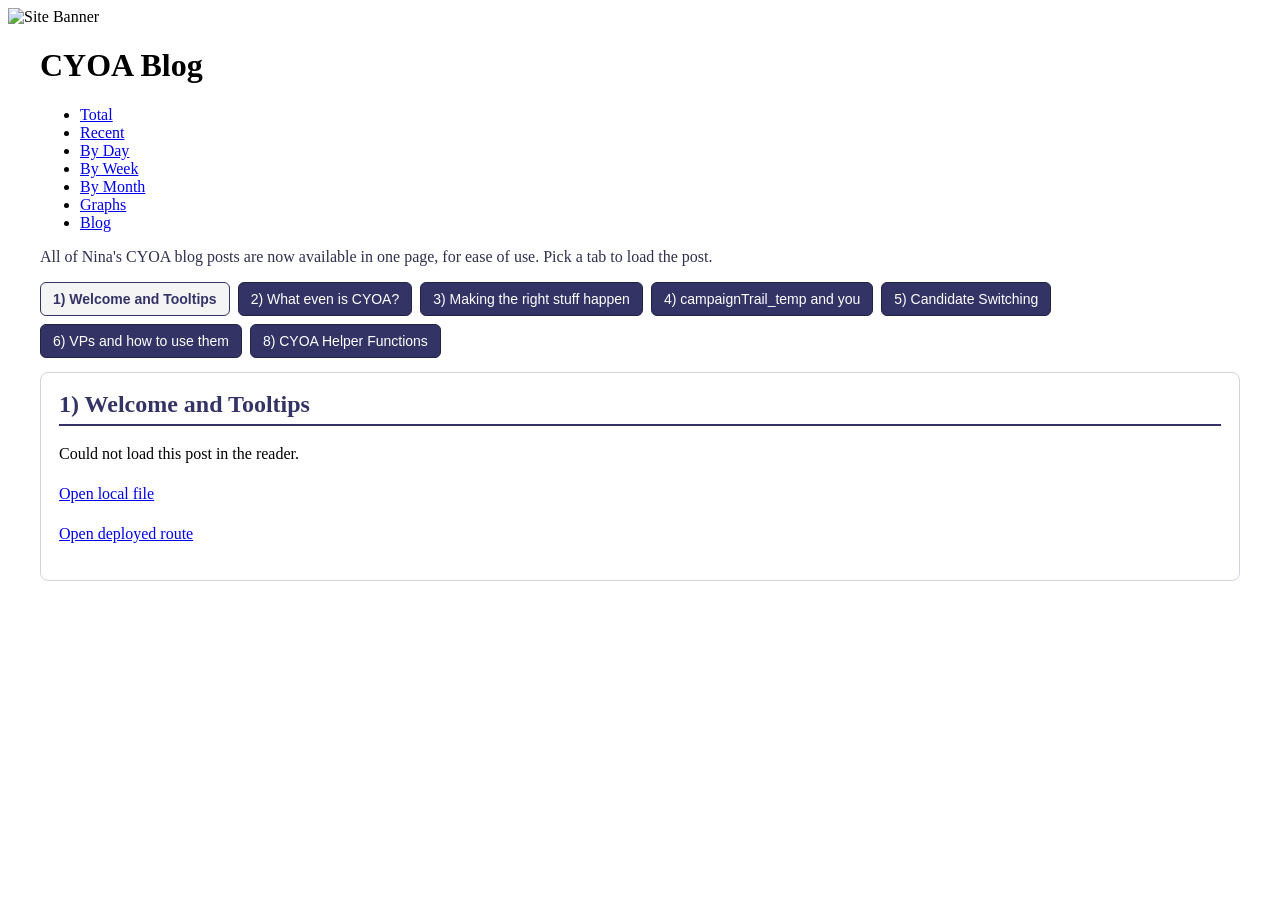
==== codes/cyoa/index.html @ 4f278217 "Add more stuff" ====
<!DOCTYPE html>
<html lang="en">

<head>
    <meta charset="UTF-8">
    <meta name="viewport" content="width=device-width, initial-scale=1.0">
    <title>CampaignTrailMojo</title>
    <link rel="stylesheet" type="text/css" href="../style.css">
    <style>
        .blog-shell {
            max-width: 1200px;
            margin: 0 auto;
        }

        .blog-intro {
            margin-bottom: 16px;
            color: #2f2f4f;
        }

        .tab-bar {
            display: flex;
            flex-wrap: wrap;
            gap: 8px;
            margin-bottom: 14px;
        }

        .tab-button {
            background-color: #333366;
            color: white;
            border: 1px solid #222244;
            border-radius: 6px;
            padding: 8px 12px;
            cursor: pointer;
            font-size: 14px;
        }

        .tab-button:hover {
            background-color: #555588;
        }

        .tab-button.active {
            background-color: #f4f4f4;
            color: #333366;
            border-color: #333366;
            font-weight: bold;
        }

        .tab-button:focus-visible {
            outline: 2px solid #333366;
            outline-offset: 1px;
        }

        .reader-card {
            border: 1px solid #cfd4df;
            background: white;
            border-radius: 8px;
            padding: 18px;
        }

        #post-title {
            margin-top: 0;
            margin-bottom: 14px;
            color: #333366;
            border-bottom: 2px solid #333366;
            padding-bottom: 6px;
        }

        #post-content {
            line-height: 1.5;
        }

        #post-content .blog {
            margin-left: 0;
            margin-right: 0;
        }

        .loading-text {
            color: #666;
            font-style: italic;
        }

        @media (max-width: 768px) {
            .tab-button {
                font-size: 13px;
                padding: 7px 10px;
            }

            .reader-card {
                padding: 12px;
            }
        }
    </style>
</head>

<body>
    <div class="unique-banner-container">
        <img src="../static/images/CampaignTrailMojo.png" alt="Site Banner" class="site-banner">
    </div>
    <div class="main-container">
        <div class="blog-shell">
            <h1>CYOA Blog</h1>
            <nav class="navbar navbar-expand-lg navbar-light bg-light">
                <div class="container-fluid">
                    <ul class="navbar">
                        <li><a href="/">Total</a></li>
                        <li><a href="/recent">Recent</a></li>
                        <li><a href="/by_day">By Day</a></li>
                        <li><a href="/by_week">By Week</a></li>
                        <li><a href="/by_month">By Month</a></li>
                        <li><a href="/graphs">Graphs</a></li>
                        <li><a href="/blog">Blog</a></li>
                    </ul>
                </div>
            </nav>
            <p class="blog-intro">All of Nina's CYOA blog posts are now available in one page, for ease of use. Pick a
                tab to load the post.</p>

            <div id="tab-bar" class="tab-bar" role="tablist" aria-label="CYOA blog posts"></div>

            <div class="reader-card">
                <h2 id="post-title">Choose a post</h2>
                <div id="post-content" class="loading-text">Loading post content...</div>
            </div>

            <noscript>
                <p>JavaScript is required for the one-page reader. You can still open the individual pages:</p>
                <ul>
                    <li><a href="/blog/post1">1) Welcome and Tooltips</a></li>
                    <li><a href="/blog/post2">2) What even is CYOA?</a></li>
                    <li><a href="/blog/post3">3) CYOA: Making the right stuff happen</a></li>
                    <li><a href="/blog/post4">4) campaignTrail_temp and you</a></li>
                    <li><a href="/blog/post5">5) Candidate Switching with CYOA</a></li>
                    <li><a href="/blog/post6">6) VPs and how to use them</a></li>
                    <li><a href="/blog/post8">8) CYOA Helper Functions</a></li>
                </ul>
            </noscript>
        </div>
    </div>

    <script>
        const posts = [
            { key: "post1", label: "1) Welcome and Tooltips", url: "./post1/index.html", fallbackUrl: "/blog/post1/" },
            { key: "post2", label: "2) What even is CYOA?", url: "./post2/index.html", fallbackUrl: "/blog/post2/" },
            { key: "post3", label: "3) Making the right stuff happen", url: "./post3/index.html", fallbackUrl: "/blog/post3/" },
            { key: "post4", label: "4) campaignTrail_temp and you", url: "./post4/index.html", fallbackUrl: "/blog/post4/" },
            { key: "post5", label: "5) Candidate Switching", url: "./post5/index.html", fallbackUrl: "/blog/post5/" },
            { key: "post6", label: "6) VPs and how to use them", url: "./post6/index.html", fallbackUrl: "/blog/post6/" },
            { key: "post8", label: "8) CYOA Helper Functions", url: "./post8/index.html", fallbackUrl: "/blog/post8/" }
        ];

        const tabBar = document.getElementById("tab-bar");
        const postTitle = document.getElementById("post-title");
        const postContent = document.getElementById("post-content");
        const postContentCache = new Map();

        function normalizeLoadedContent(container) {
            container.querySelectorAll('img[src^="/static/"]').forEach((img) => {
                img.setAttribute("src", ".." + img.getAttribute("src"));
            });

            container.querySelectorAll('a[href^="/static/"]').forEach((link) => {
                link.setAttribute("href", ".." + link.getAttribute("href"));
            });

            container.querySelectorAll('a[href="/blog"]').forEach((link) => {
                link.setAttribute("href", "#");
                link.textContent = "Back to top";
            });
        }

        async function getPostHtml(post) {
            try {
                const localResponse = await fetch(post.url, { cache: "no-store" });
                if (localResponse.ok) {
                    return localResponse.text();
                }
            } catch (error) {
                // fallback
            }

            const fallbackResponse = await fetch(post.fallbackUrl, { cache: "no-store" });
            if (!fallbackResponse.ok) {
                throw new Error("Unable to load post");
            }

            return fallbackResponse.text();
        }

        function setActiveButton(key) {
            document.querySelectorAll(".tab-button").forEach((button) => {
                button.classList.toggle("active", button.dataset.postKey === key);
            });
        }

        async function loadPost(post) {
            setActiveButton(post.key);
            postTitle.textContent = post.label;
            postContent.className = "loading-text";
            postContent.innerHTML = "Loading post content...";

            try {
                let html = postContentCache.get(post.key);
                if (!html) {
                    html = await getPostHtml(post);
                    postContentCache.set(post.key, html);
                }

                const parser = new DOMParser();
                const doc = parser.parseFromString(html, "text/html");
                const sourceTitle = doc.querySelector("h1");
                const sourceBody = doc.querySelector(".blog");

                postTitle.textContent = sourceTitle ? sourceTitle.textContent.trim() : post.label;
                postContent.className = "";

                if (sourceBody) {
                    postContent.innerHTML = sourceBody.innerHTML;
                    normalizeLoadedContent(postContent);
                } else {
                    throw new Error("Post content not found");
                }

                window.location.hash = post.key;
                window.scrollTo({ top: 0, behavior: "smooth" });
            } catch (error) {
                postContent.className = "";
                postContent.innerHTML = "<p>Could not load this post in the reader.</p><p><a href=\"" + post.url + "\">Open local file</a></p><p><a href=\"" + post.fallbackUrl + "\">Open deployed route</a></p>";
            }
        }

        posts.forEach((post) => {
            const button = document.createElement("button");
            button.type = "button";
            button.className = "tab-button";
            button.dataset.postKey = post.key;
            button.textContent = post.label;
            button.addEventListener("click", () => loadPost(post));
            tabBar.appendChild(button);
        });

        const initialKey = window.location.hash.replace("#", "");
        const initialPost = posts.find((post) => post.key === initialKey) || posts[0];
        loadPost(initialPost);

        window.addEventListener("hashchange", () => {
            const key = window.location.hash.replace("#", "");
            const matched = posts.find((post) => post.key === key);
            if (matched) {
                loadPost(matched);
            }
        });
    </script>
</body>

</html>
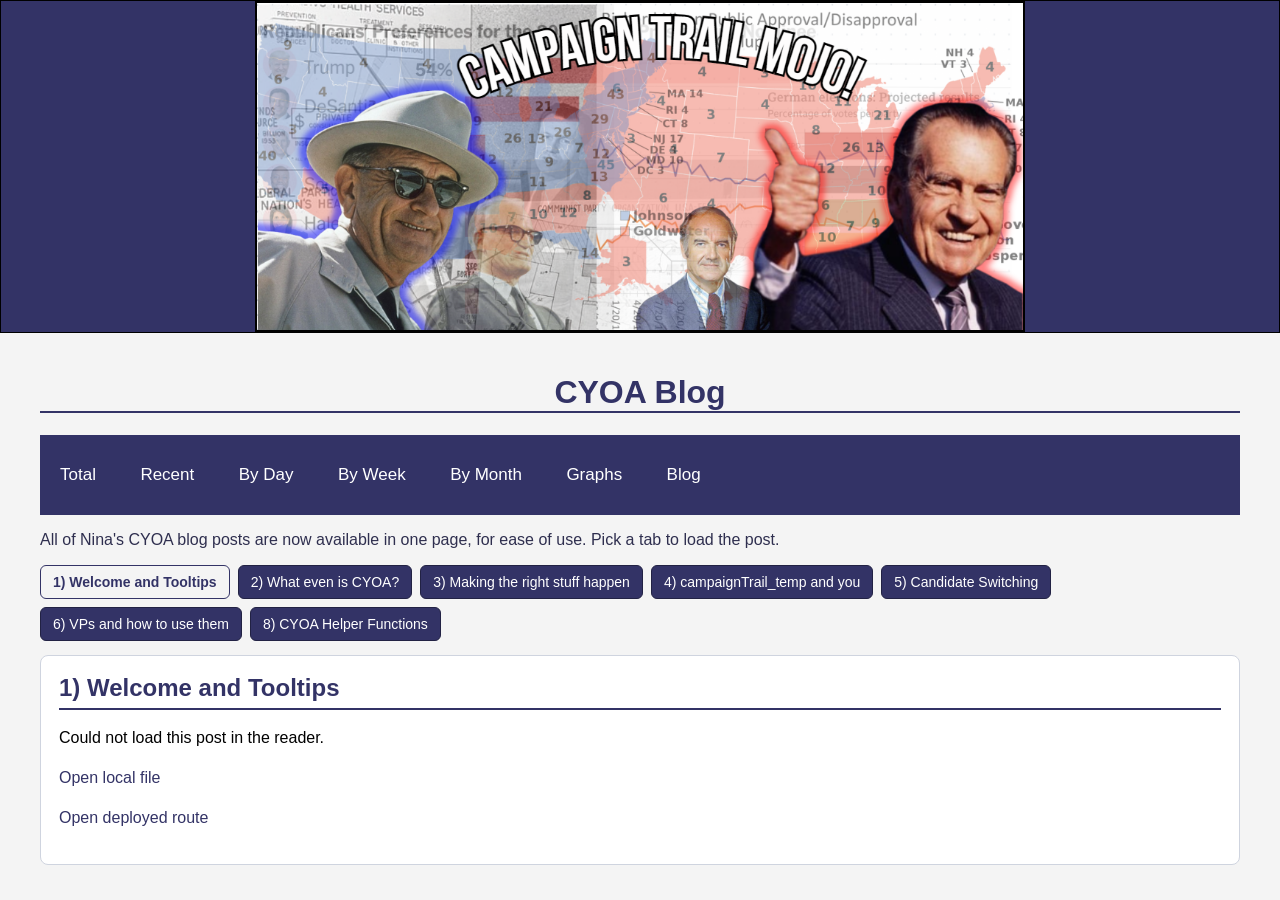
==== commit 1c620a82: "fix" ====
--- a/codes/cyoa/index.html
+++ b/codes/cyoa/index.html
@@ -5,7 +5,7 @@
     <meta charset="UTF-8">
     <meta name="viewport" content="width=device-width, initial-scale=1.0">
     <title>CampaignTrailMojo</title>
-    <link rel="stylesheet" type="text/css" href="../style.css">
+    <link rel="stylesheet" type="text/css" href="style.css">
     <style>
         .blog-shell {
             max-width: 1200px;
@@ -94,7 +94,7 @@
 
 <body>
     <div class="unique-banner-container">
-        <img src="../static/images/CampaignTrailMojo.png" alt="Site Banner" class="site-banner">
+        <img src="static/images/CampaignTrailMojo.png" alt="Site Banner" class="site-banner">
     </div>
     <div class="main-container">
         <div class="blog-shell">
--- a/codes/cyoa/style.css
+++ b/codes/cyoa/style.css
@@ -0,0 +1,401 @@
+body {
+    font-family: Arial, sans-serif;
+    background-color: #f4f4f4;
+    margin: 0;
+}
+
+h1 {
+    color: #333366;
+    border-bottom: 2px solid #333366;
+    text-align: center;
+    /* This will center the text horizontally */
+}
+
+
+table {
+    width: 100%;
+    border-collapse: collapse;
+    margin: 25px 0;
+    font-size: 18px;
+    text-align: left;
+}
+
+th,
+td {
+    padding: 10px;
+    border-bottom: 1px solid #ddd;
+}
+
+th {
+    background-color: #333366;
+    color: white;
+}
+
+tr:hover {
+    background-color: #f5f5f5;
+}
+
+a {
+    color: #333366;
+    text-decoration: none;
+}
+
+a:hover {
+    text-decoration: underline;
+}
+
+.button-group {
+    display: flex;
+    justify-content: space-between;
+    max-width: 250px;
+    margin: 20px 0;
+}
+
+.button {
+    display: inline-block;
+    background-color: #333366;
+    color: white;
+    padding: 10px 20px;
+    border-radius: 5px;
+    text-align: center;
+}
+
+.button:hover {
+    background-color: #555588;
+    text-decoration: none;
+}
+
+/* Style the navbar */
+.navbar {
+    width: 100%;
+    /* Ensure the navbar takes the full width */
+    background-color: #333366;
+    /* Set the background color to match your theme */
+    overflow: auto;
+    /* Ensure content doesn't overflow */
+    padding: 10px 0;
+    /* Add vertical padding */
+    list-style-type: none;
+    /* Remove bullet points */
+    margin: 0;
+    /* Remove default margin */
+}
+
+/* Style the navbar links */
+.navbar li {
+    display: inline-block;
+    /* Display list items inline */
+    padding: 0 20px;
+    /* Add horizontal padding */
+}
+
+.navbar a {
+    text-align: center;
+    /* Center-align text */
+    text-decoration: none;
+    /* Remove underline */
+    font-size: 17px;
+    /* Set font size */
+    color: white;
+    /* Set color */
+    padding: 10px 0;
+    /* Add vertical padding */
+    display: block;
+    /* Make links block elements */
+}
+
+/* Change color on hover */
+.navbar a:hover {
+    background-color: #555588;
+    /* Change background color on hover */
+    text-decoration: none;
+    /* Remove underline on hover */
+}
+
+/* Style for clickable rows */
+.time-period {
+    cursor: pointer;
+    /* Changes the cursor to a hand when hovering over the row */
+}
+
+.time-period:hover {
+    background-color: #f0f0f0;
+    /* Lightens the background color on hover */
+}
+
+/* Style for the arrow indicator */
+.arrow-indicator {
+    display: inline-block;
+    /* Ensures the arrow is inline with the text */
+    margin-right: 10px;
+    /* Adds some space to the right of the arrow */
+    transition: transform 0.3s;
+    /* Adds a smooth transition effect when the arrow rotates */
+}
+
+.arrow-indicator::before {
+    content: '\25B6';
+    /* Unicode character for a right-pointing triangle (arrow) */
+    display: inline-block;
+    /* Ensures the arrow can be transformed */
+}
+
+/* Rotate the arrow when the row is clicked */
+.time-period.active .arrow-indicator::before {
+    transform: rotate(90deg);
+    /* Rotates the arrow 90 degrees */
+}
+
+.navigation-buttons {
+    margin-top: 10px;
+}
+
+.unique-banner-container {
+    background-color: #333366;
+    display: flex;
+    justify-content: center;
+    align-items: center;
+    border: 1px solid black;
+}
+
+
+
+.site-banner {
+    width: 60%;
+    /* Adjust as needed */
+    height: auto;
+    border: 2px solid black;
+    /* Adds a black border */
+    display: inline-block;
+    /* Helps center the image */
+}
+
+.main-container {
+    padding: 20px;
+}
+
+.graphs-container {
+    display: flex;
+    justify-content: space-around;
+    align-items: flex-start;
+    /* This ensures that the items are aligned at the top */
+}
+
+.outer-graph-container {
+    display: flex;
+    flex-direction: column;
+    width: 80%;
+}
+
+
+
+.filters-container {
+    text-align: center;
+    margin-bottom: 20px;
+    /* Adjust as needed */
+}
+
+.graphs-row {
+    display: flex;
+    justify-content: space-around;
+    flex-wrap: wrap;
+    /* Ensures responsiveness */
+}
+
+.graph-section {
+    flex-basis: 48%;
+    /* Adjust width for side-by-side layout, considering margins/paddings */
+    box-sizing: border-box;
+    /* Include padding and border in the element's total width and height */
+    margin-bottom: 20px;
+    /* Space between graphs */
+}
+
+/* Responsive adjustments */
+@media (max-width: 768px) {
+    .graph-section {
+        flex-basis: 100%;
+        /* Stack graphs on smaller screens */
+    }
+}
+
+
+
+#selected-mods {
+    display: none;
+    border: 1px solid #ddd;
+    background-color: #f9f9f9;
+    padding: 10px;
+    border-radius: 5px;
+    margin-top: 10px;
+}
+
+#selected-mods span {
+    display: inline-block;
+    margin-right: 10px;
+    padding: 5px;
+    background-color: #e6e6e6;
+    border-radius: 5px;
+}
+
+#selected-mods button {
+    margin-left: 10px;
+    padding: 3px 6px;
+    background-color: #e74c3c;
+    color: white;
+    border: none;
+    border-radius: 3px;
+    cursor: pointer;
+}
+
+#selected-mods button:hover {
+    background-color: #c0392b;
+}
+
+
+.search-results {
+    display: none;
+    position: absolute;
+    border: 1px solid #ddd;
+    border-top: none;
+    z-index: 1;
+    background-color: white;
+    left: 50%;
+    transform: translateX(-50%);
+    width: 40%;
+}
+
+.search-results div {
+    padding: 10px;
+    cursor: pointer;
+}
+
+.search-results div:hover {
+    background-color: #f0f0f0;
+}
+
+.search-container {
+    position: relative;
+    display: inline-block;
+    /* Or 'block' if you prefer the container to take the full width */
+    width: 100%;
+    /* Adjust this based on your design */
+}
+
+
+
+#mod-play-comparison-graph,
+#market-share-pie-chart,
+#cumulative-mod-plays-graph {
+    border: 1px solid #ddd;
+    margin: 5px;
+    padding: 10px;
+    border-radius: 5px;
+}
+
+
+@media (max-width: 768px) {
+    .graphs-container {
+        flex-direction: column;
+    }
+
+    .graph-section {
+        width: 100%;
+        margin-bottom: 20px;
+        /* optional, for some space between the graphs */
+    }
+}
+
+
+/* Card game stuff here */
+#game-outer-container {
+    background-color: #f2f2f2;
+    margin: 0;
+    padding: 0;
+    display: flex;
+    justify-content: center;
+    align-items: center;
+}
+
+#game-container {
+    display: flex;
+    flex-direction: column;
+    align-items: center;
+    gap: 20px;
+}
+
+.board {
+    display: grid;
+    grid-template-columns: repeat(9, 100px);
+    /* Adjust based on the number of slots */
+    gap: 10px;
+}
+
+.hand {
+    display: flex;
+    gap: 10px;
+}
+
+.deck,
+.retire-pile {
+    width: 100px;
+    height: 140px;
+    background-color: #ddd;
+    border-radius: 8px;
+    box-shadow: 0 2px 5px rgba(0, 0, 0, 0.1);
+    margin: 5px;
+    margin-top: 30px;
+    margin-left: 20px;
+    margin-right: 20px;
+}
+
+/* Add additional styling for slots, cards, and other elements */
+.slot {
+    width: 100px;
+    height: 140px;
+    background-color: #fff;
+    border: 1px solid #ddd;
+    border-radius: 8px;
+    box-shadow: 0 2px 5px rgba(0, 0, 0, 0.1);
+    display: flex;
+    justify-content: center;
+    align-items: center;
+}
+
+.card {
+    width: 90px;
+    height: 130px;
+    background-color: #eaeaea;
+    border: 1px solid #ccc;
+    border-radius: 6px;
+    box-shadow: 0 2px 4px rgba(0, 0, 0, 0.15);
+    background-size: cover;
+    background-position: center;
+}
+
+#opponent-area,
+#player-area {
+    display: flex;
+    flex-direction: row;
+    align-items: center;
+}
+
+#opponent-area {
+    transform: rotate(180deg);
+    /* Flip the opponent's area to face the opponent */
+}
+
+.slot.left {
+    background-color: #e0f4f1;
+    /* Light blue for left slots */
+}
+
+.slot.center {
+    background-color: #f0e4f1;
+    /* Light purple for center slots */
+}
+
+.slot.right {
+    background-color: #f4e0e0;
+    /* Light red for right slots */
+}
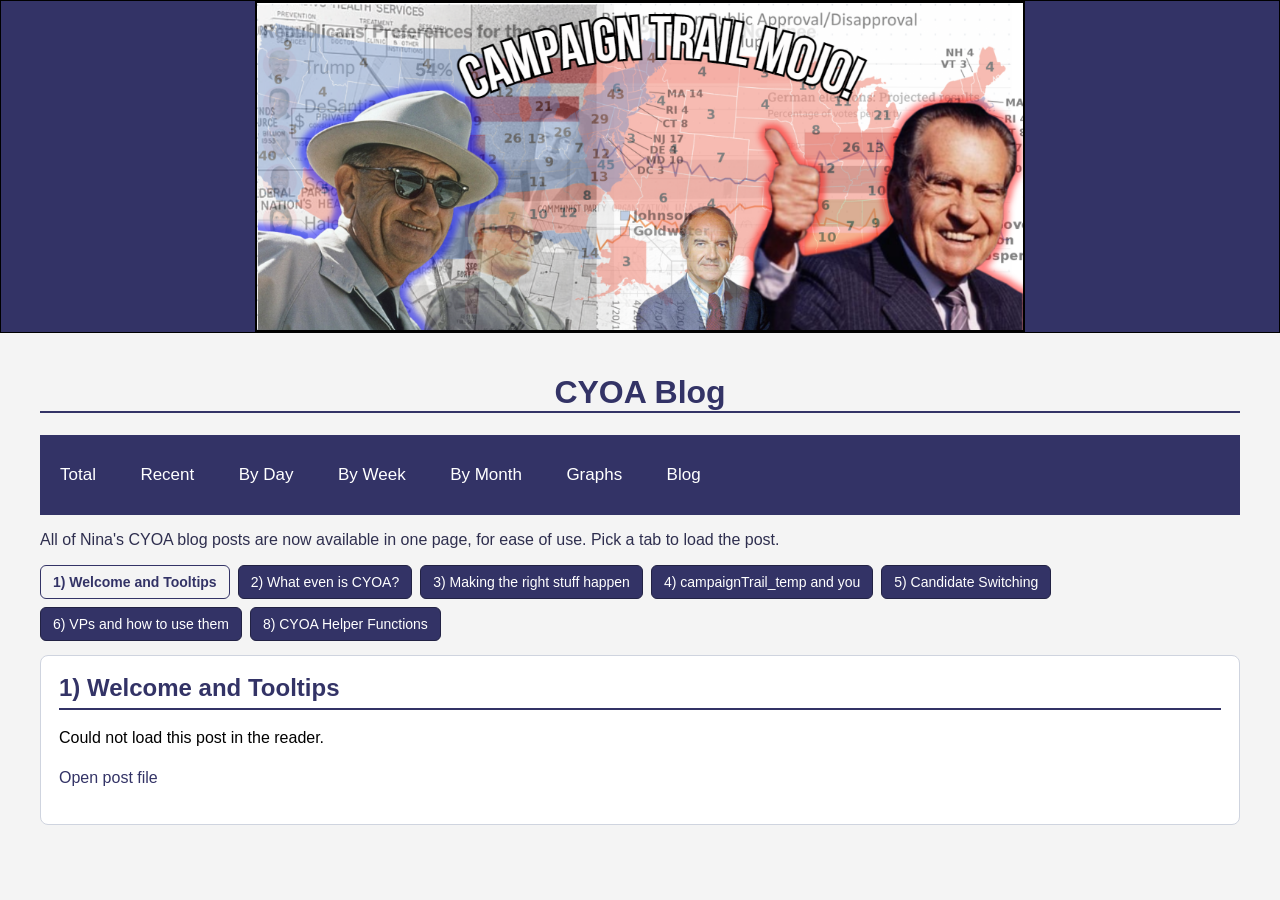
==== commit e12a290b: "fix no.3" ====
--- a/codes/cyoa/index.html
+++ b/codes/cyoa/index.html
@@ -125,13 +125,13 @@
             <noscript>
                 <p>JavaScript is required for the one-page reader. You can still open the individual pages:</p>
                 <ul>
-                    <li><a href="/blog/post1">1) Welcome and Tooltips</a></li>
-                    <li><a href="/blog/post2">2) What even is CYOA?</a></li>
-                    <li><a href="/blog/post3">3) CYOA: Making the right stuff happen</a></li>
-                    <li><a href="/blog/post4">4) campaignTrail_temp and you</a></li>
-                    <li><a href="/blog/post5">5) Candidate Switching with CYOA</a></li>
-                    <li><a href="/blog/post6">6) VPs and how to use them</a></li>
-                    <li><a href="/blog/post8">8) CYOA Helper Functions</a></li>
+                    <li><a href="./blog/post1/">1) Welcome and Tooltips</a></li>
+                    <li><a href="./blog/post2/">2) What even is CYOA?</a></li>
+                    <li><a href="./blog/post3/">3) CYOA: Making the right stuff happen</a></li>
+                    <li><a href="./blog/post4/">4) campaignTrail_temp and you</a></li>
+                    <li><a href="./blog/post5/">5) Candidate Switching with CYOA</a></li>
+                    <li><a href="./blog/post6/">6) VPs and how to use them</a></li>
+                    <li><a href="./blog/post8/">8) CYOA Helper Functions</a></li>
                 </ul>
             </noscript>
         </div>
@@ -139,14 +139,29 @@
 
     <script>
         const posts = [
-            { key: "post1", label: "1) Welcome and Tooltips", url: "./post1/index.html", fallbackUrl: "/blog/post1/" },
-            { key: "post2", label: "2) What even is CYOA?", url: "./post2/index.html", fallbackUrl: "/blog/post2/" },
-            { key: "post3", label: "3) Making the right stuff happen", url: "./post3/index.html", fallbackUrl: "/blog/post3/" },
-            { key: "post4", label: "4) campaignTrail_temp and you", url: "./post4/index.html", fallbackUrl: "/blog/post4/" },
-            { key: "post5", label: "5) Candidate Switching", url: "./post5/index.html", fallbackUrl: "/blog/post5/" },
-            { key: "post6", label: "6) VPs and how to use them", url: "./post6/index.html", fallbackUrl: "/blog/post6/" },
-            { key: "post8", label: "8) CYOA Helper Functions", url: "./post8/index.html", fallbackUrl: "/blog/post8/" }
+            { key: "post1", label: "1) Welcome and Tooltips", url: "./blog/post1/index.html" },
+            { key: "post2", label: "2) What even is CYOA?", url: "./blog/post2/index.html" },
+            { key: "post3", label: "3) Making the right stuff happen", url: "./blog/post3/index.html" },
+            { key: "post4", label: "4) campaignTrail_temp and you", url: "./blog/post4/index.html" },
+            { key: "post5", label: "5) Candidate Switching", url: "./blog/post5/index.html" },
+            { key: "post6", label: "6) VPs and how to use them", url: "./blog/post6/index.html" },
+            { key: "post8", label: "8) CYOA Helper Functions", url: "./blog/post8/index.html" }
         ];
+
+        function getDeploymentPrefix() {
+            const marker = "/codes/cyoa";
+            const path = window.location.pathname;
+            const index = path.indexOf(marker);
+            if (index === -1) {
+                return "";
+            }
+
+            return path.slice(0, index + marker.length);
+        }
+
+        function withDeploymentPrefix(absolutePath) {
+            return getDeploymentPrefix() + absolutePath;
+        }
 
         const tabBar = document.getElementById("tab-bar");
         const postTitle = document.getElementById("post-title");
@@ -155,35 +170,40 @@
 
         function normalizeLoadedContent(container) {
             container.querySelectorAll('img[src^="/static/"]').forEach((img) => {
-                img.setAttribute("src", ".." + img.getAttribute("src"));
+                img.setAttribute("src", withDeploymentPrefix(img.getAttribute("src")));
             });
 
             container.querySelectorAll('a[href^="/static/"]').forEach((link) => {
-                link.setAttribute("href", ".." + link.getAttribute("href"));
+                link.setAttribute("href", withDeploymentPrefix(link.getAttribute("href")));
             });
 
             container.querySelectorAll('a[href="/blog"]').forEach((link) => {
-                link.setAttribute("href", "#");
+                link.setAttribute("href", withDeploymentPrefix("/blog/"));
                 link.textContent = "Back to top";
             });
         }
 
         async function getPostHtml(post) {
-            try {
-                const localResponse = await fetch(post.url, { cache: "no-store" });
-                if (localResponse.ok) {
-                    return localResponse.text();
+            const sourceUrls = [post.url];
+
+            for (const sourceUrl of sourceUrls) {
+                try {
+                    const response = await fetch(sourceUrl, { cache: "no-store" });
+                    if (!response.ok) {
+                        continue;
+                    }
+
+                    const html = await response.text();
+                    const doc = new DOMParser().parseFromString(html, "text/html");
+                    if (doc.querySelector(".blog")) {
+                        return html;
+                    }
+                } catch (error) {
+                    // try next source
                 }
-            } catch (error) {
-                // fallback
-            }
-
-            const fallbackResponse = await fetch(post.fallbackUrl, { cache: "no-store" });
-            if (!fallbackResponse.ok) {
-                throw new Error("Unable to load post");
-            }
-
-            return fallbackResponse.text();
+            }
+
+            throw new Error("Unable to load post");
         }
 
         function setActiveButton(key) {
@@ -224,7 +244,7 @@
                 window.scrollTo({ top: 0, behavior: "smooth" });
             } catch (error) {
                 postContent.className = "";
-                postContent.innerHTML = "<p>Could not load this post in the reader.</p><p><a href=\"" + post.url + "\">Open local file</a></p><p><a href=\"" + post.fallbackUrl + "\">Open deployed route</a></p>";
+                postContent.innerHTML = "<p>Could not load this post in the reader.</p><p><a href=\"" + post.url + "\">Open post file</a></p>";
             }
         }
 
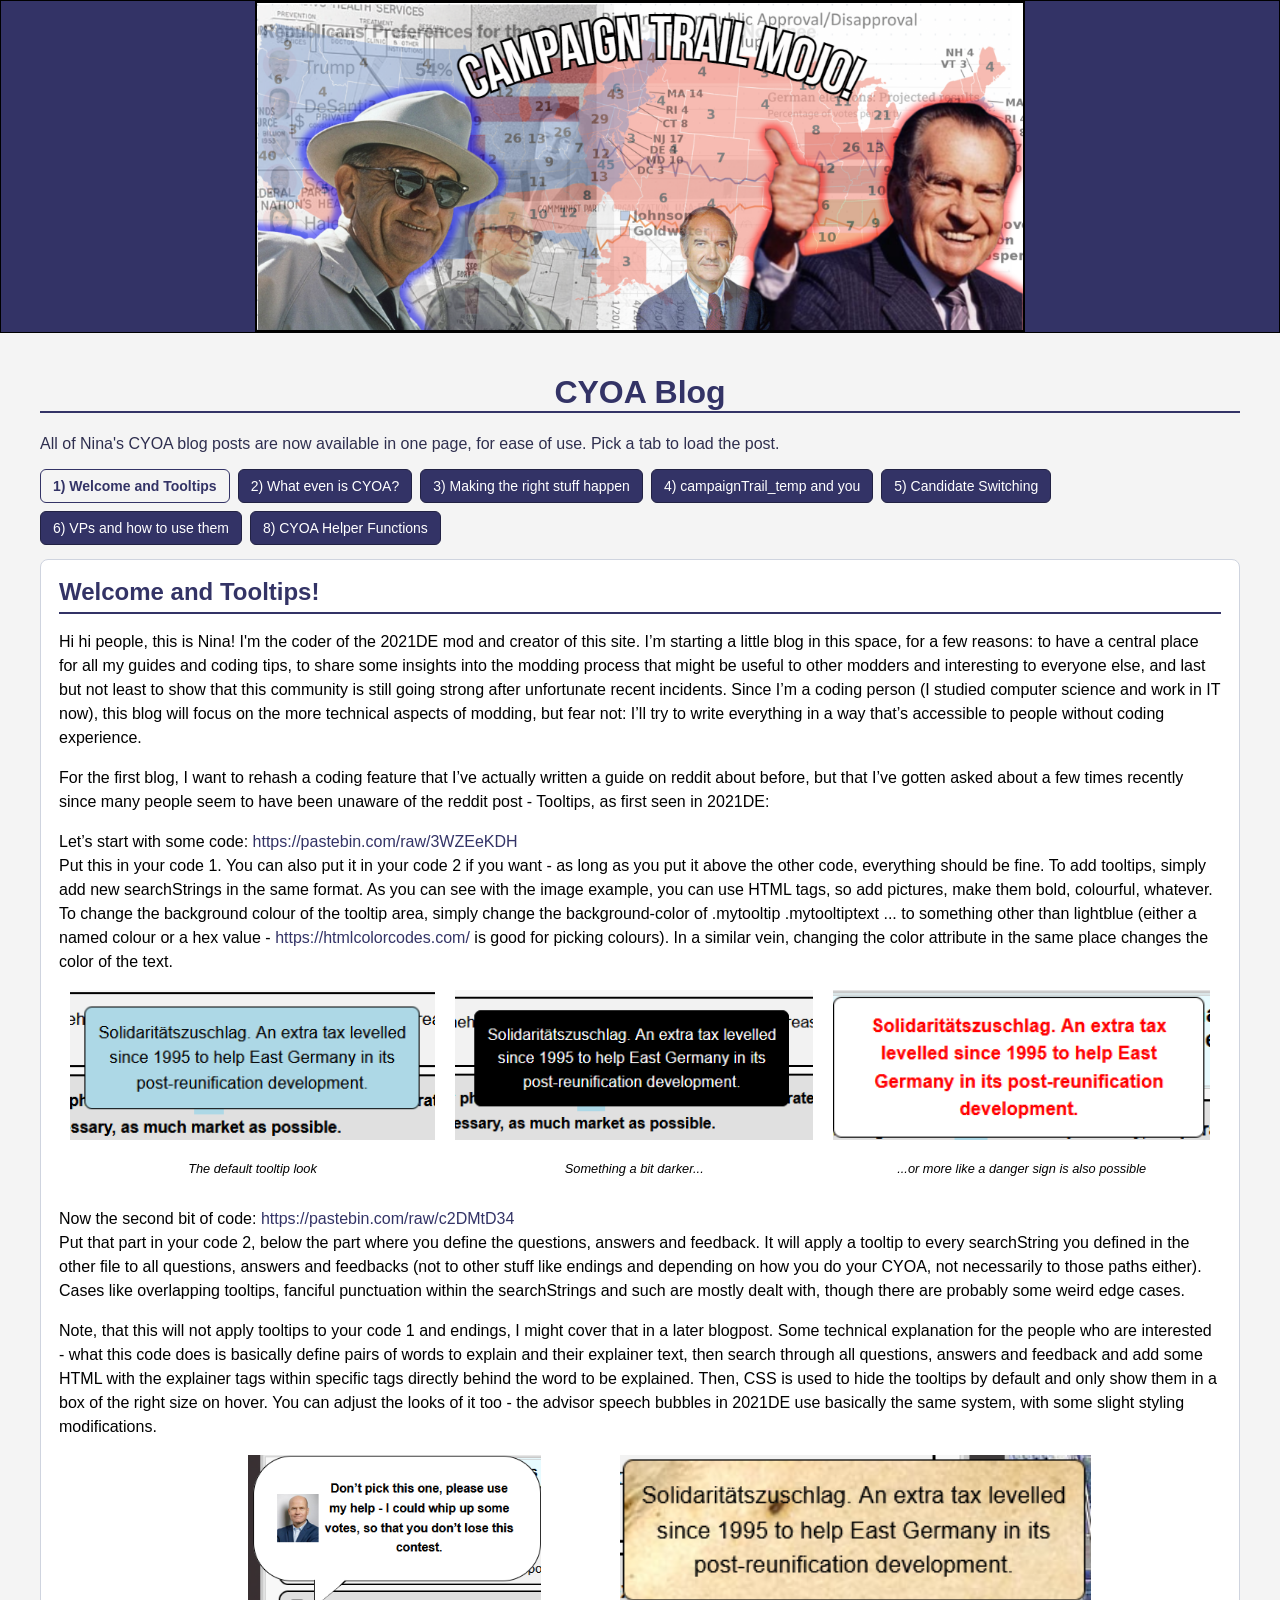
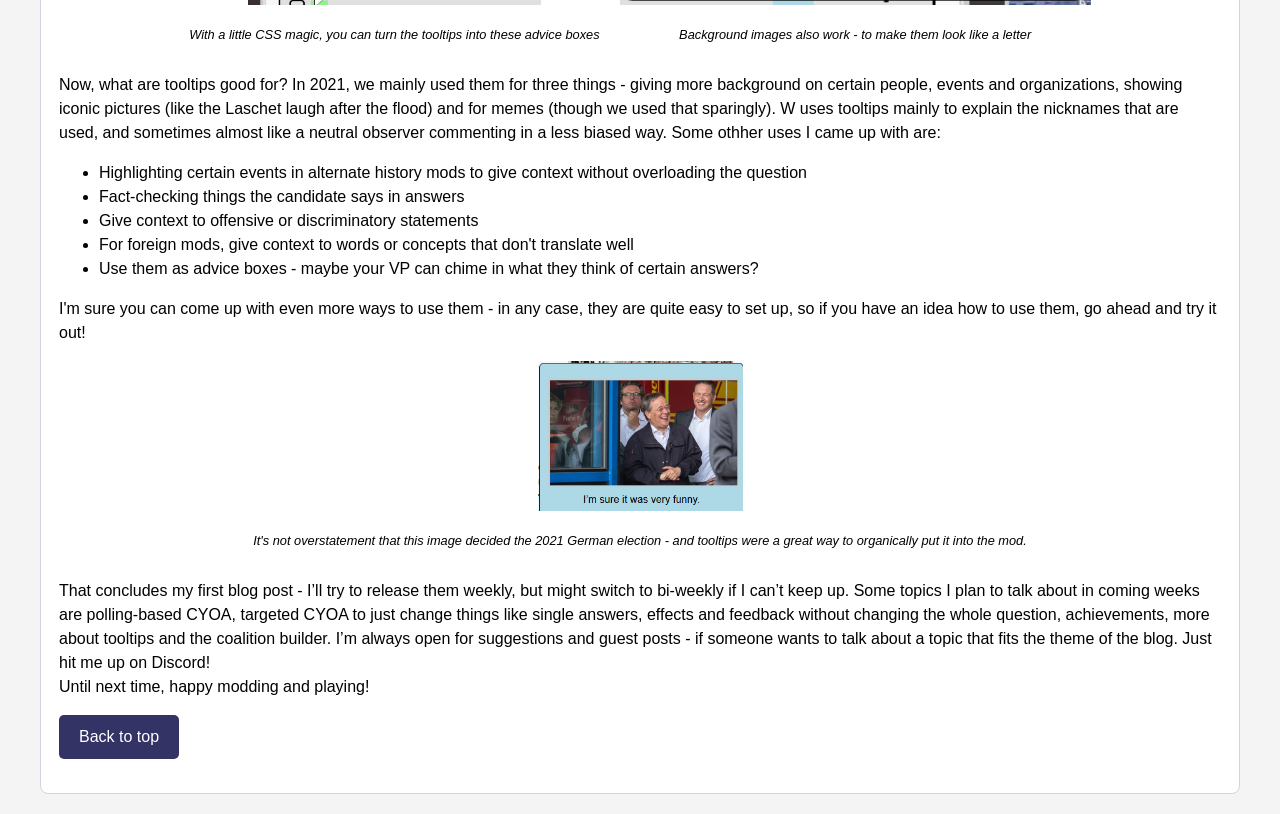
==== commit 25aedeea: "Cleanup no.2" ====
--- a/codes/cyoa/index.html
+++ b/codes/cyoa/index.html
@@ -99,19 +99,6 @@
     <div class="main-container">
         <div class="blog-shell">
             <h1>CYOA Blog</h1>
-            <nav class="navbar navbar-expand-lg navbar-light bg-light">
-                <div class="container-fluid">
-                    <ul class="navbar">
-                        <li><a href="/">Total</a></li>
-                        <li><a href="/recent">Recent</a></li>
-                        <li><a href="/by_day">By Day</a></li>
-                        <li><a href="/by_week">By Week</a></li>
-                        <li><a href="/by_month">By Month</a></li>
-                        <li><a href="/graphs">Graphs</a></li>
-                        <li><a href="/blog">Blog</a></li>
-                    </ul>
-                </div>
-            </nav>
             <p class="blog-intro">All of Nina's CYOA blog posts are now available in one page, for ease of use. Pick a
                 tab to load the post.</p>
 
@@ -272,4 +259,4 @@
     </script>
 </body>
 
-</html>+</html>
--- a/codes/cyoa/style.css
+++ b/codes/cyoa/style.css
@@ -398,4 +398,47 @@
 .slot.right {
     background-color: #f4e0e0;
     /* Light red for right slots */
+}
+
+@media screen and (min-width: 768px) {
+    .blog {
+        margin-left: 300px;
+        margin-right: 300px;
+    }
+}
+
+
+.image-row {
+    display: flex;
+    justify-content: center;
+}
+
+@media screen and (max-width: 768px) {
+    .image-row {
+        flex-direction: column;
+        align-items: center;
+    }
+}
+
+.image-container {
+    margin: 0 10px;
+    text-align: center;
+}
+
+.image-container img {
+    height: 150px;
+    /* Adjust this value to set the height of your images */
+    width: auto;
+}
+
+.image-caption {
+    font-style: italic;
+    font-size: 0.8em;
+}
+
+.code {
+    background-color: #f4f4f4;
+    padding: 5px;
+    border-radius: 5px;
+    font-family: monospace;
 }
